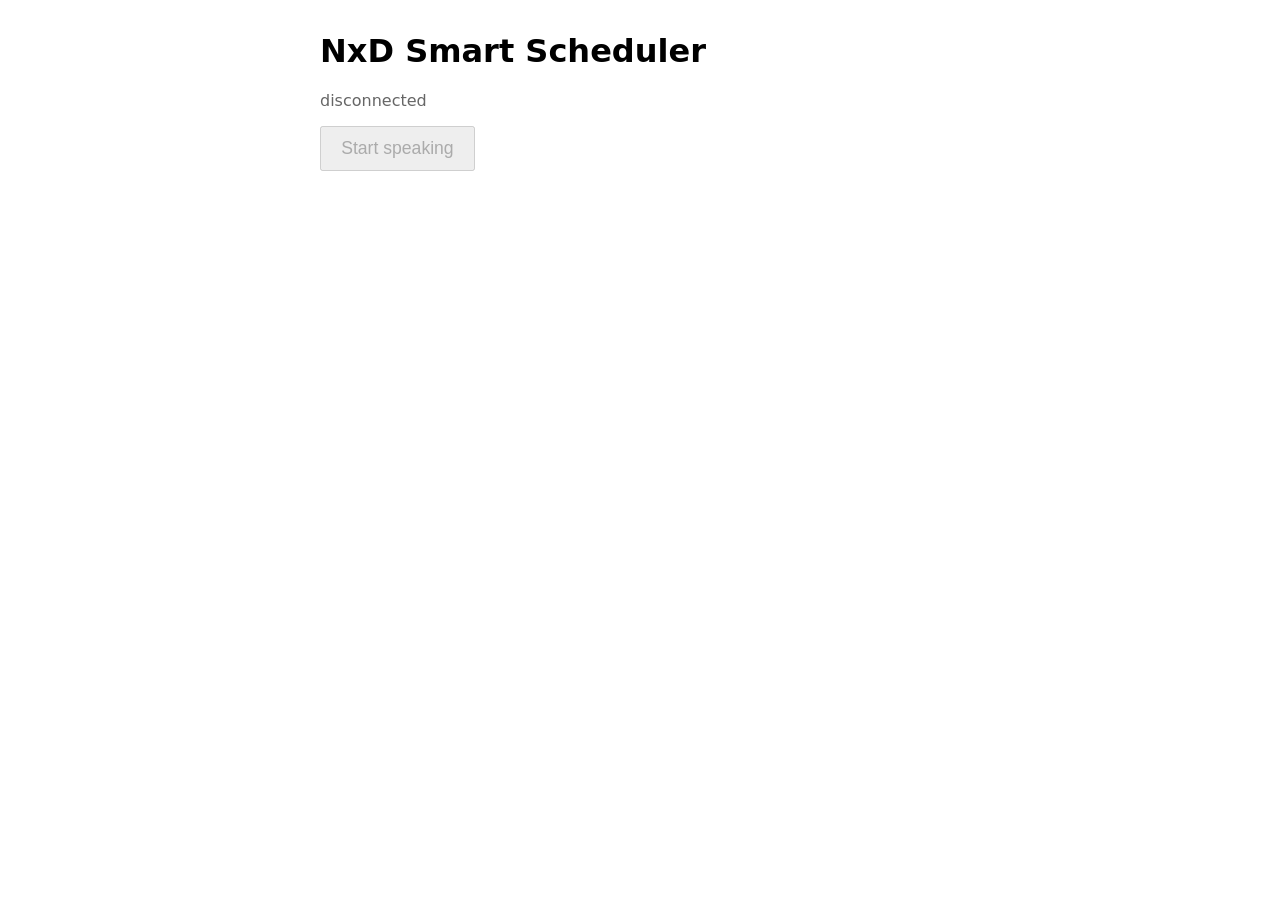
==== static/index.html @ b18eb416 "Phase 6: websocket server + minimal browser frontend - app/main.py: FastAPI app, static mount, /ws r" ====
<!doctype html>
<html lang="en">
<head>
  <meta charset="utf-8" />
  <title>NxD Smart Scheduler</title>
  <link rel="stylesheet" href="/static/style.css" />
</head>
<body>
  <h1>NxD Smart Scheduler</h1>
  <p id="status">connecting...</p>
  <button id="micBtn" disabled>Start speaking</button>
  <div id="log"></div>
  <script src="/static/app.js"></script>
</body>
</html>
---- static/style.css ----
body {
  font-family: system-ui, sans-serif;
  max-width: 640px;
  margin: 2rem auto;
  padding: 0 1rem;
}

#micBtn {
  font-size: 1.1rem;
  padding: 0.6rem 1.2rem;
  cursor: pointer;
}

#micBtn.listening {
  background: #d33;
  color: white;
}

#status {
  color: #666;
}

#log {
  margin-top: 1.5rem;
  display: flex;
  flex-direction: column;
  gap: 0.5rem;
}

.log-entry {
  padding: 0.5rem 0.75rem;
  border-radius: 0.5rem;
  max-width: 85%;
}

.log-entry.user {
  align-self: flex-end;
  background: #dbe9ff;
}

.log-entry.bot {
  align-self: flex-start;
  background: #eee;
}

.log-entry.error {
  align-self: flex-start;
  background: #fdd;
  color: #900;
}
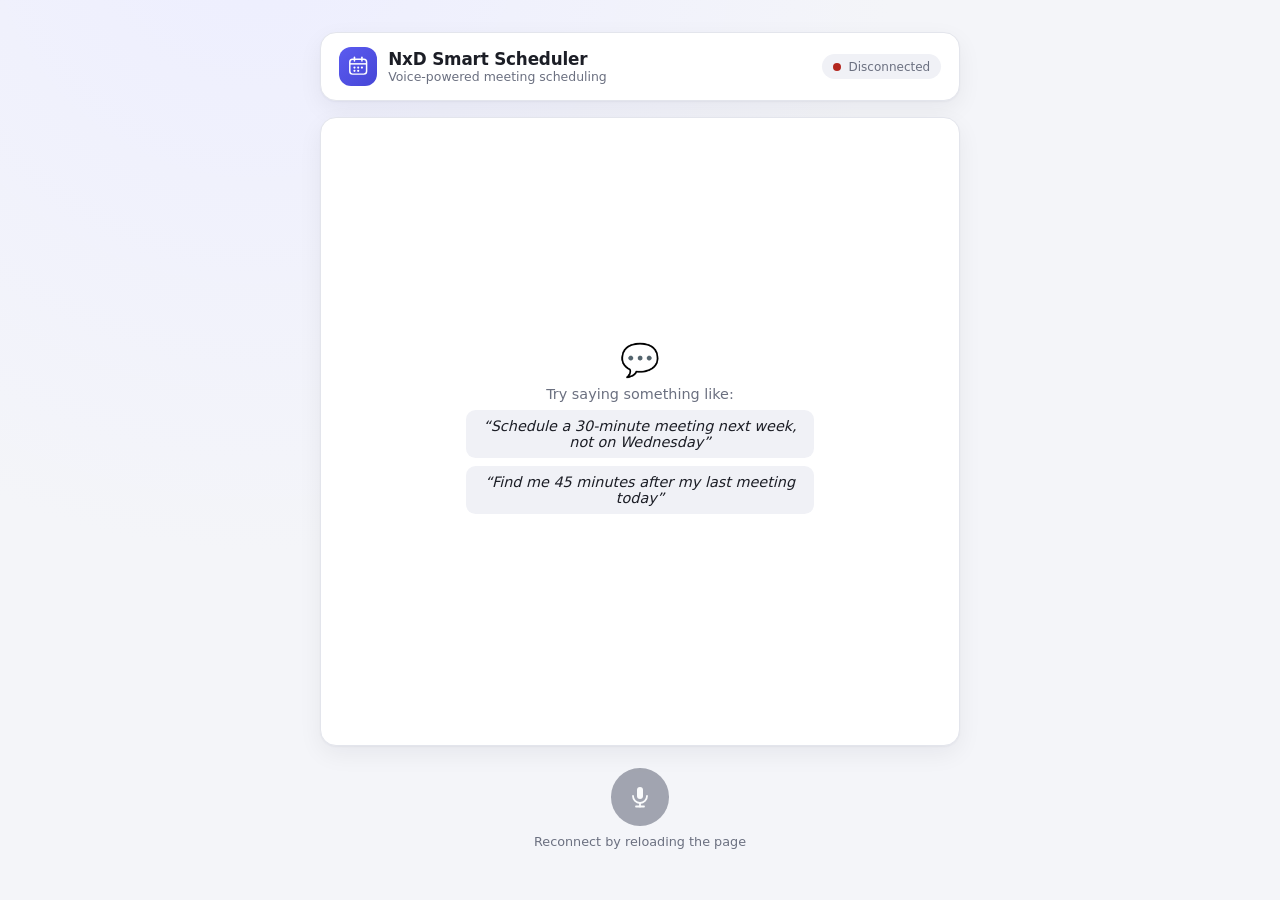
==== commit aa768081: "Redesign frontend: modern chat UI instead of bare unstyled page Header with connection-status pill, " ====
--- a/static/index.html
+++ b/static/index.html
@@ -2,14 +2,62 @@
 <html lang="en">
 <head>
   <meta charset="utf-8" />
+  <meta name="viewport" content="width=device-width, initial-scale=1" />
   <title>NxD Smart Scheduler</title>
   <link rel="stylesheet" href="/static/style.css" />
 </head>
 <body>
-  <h1>NxD Smart Scheduler</h1>
-  <p id="status">connecting...</p>
-  <button id="micBtn" disabled>Start speaking</button>
-  <div id="log"></div>
+  <div class="app">
+    <header class="app-header">
+      <div class="brand">
+        <div class="brand-icon">
+          <svg viewBox="0 0 24 24" fill="none" xmlns="http://www.w3.org/2000/svg">
+            <rect x="3" y="4.5" width="18" height="16" rx="3" stroke="currentColor" stroke-width="1.6"/>
+            <path d="M3 9.5H21" stroke="currentColor" stroke-width="1.6"/>
+            <path d="M8 2.5V6.5" stroke="currentColor" stroke-width="1.6" stroke-linecap="round"/>
+            <path d="M16 2.5V6.5" stroke="currentColor" stroke-width="1.6" stroke-linecap="round"/>
+            <circle cx="8" cy="13.5" r="1.15" fill="currentColor"/>
+            <circle cx="12" cy="13.5" r="1.15" fill="currentColor"/>
+            <circle cx="16" cy="13.5" r="1.15" fill="currentColor"/>
+            <circle cx="8" cy="17" r="1.15" fill="currentColor"/>
+            <circle cx="12" cy="17" r="1.15" fill="currentColor"/>
+          </svg>
+        </div>
+        <div>
+          <h1>NxD Smart Scheduler</h1>
+          <p class="subtitle">Voice-powered meeting scheduling</p>
+        </div>
+      </div>
+      <div class="status-pill" id="statusPill" data-state="connecting">
+        <span class="status-dot"></span>
+        <span id="status">Connecting&hellip;</span>
+      </div>
+    </header>
+
+    <main class="chat-panel">
+      <div class="log" id="log">
+        <div class="empty-state" id="emptyState">
+          <div class="empty-icon">💬</div>
+          <p>Try saying something like:</p>
+          <p class="example">&ldquo;Schedule a 30-minute meeting next week, not on Wednesday&rdquo;</p>
+          <p class="example">&ldquo;Find me 45 minutes after my last meeting today&rdquo;</p>
+        </div>
+      </div>
+    </main>
+
+    <footer class="controls">
+      <button id="micBtn" class="mic-btn" disabled aria-label="Start speaking">
+        <svg class="mic-icon" viewBox="0 0 24 24" fill="none" xmlns="http://www.w3.org/2000/svg">
+          <rect x="9" y="2" width="6" height="12" rx="3" fill="currentColor"/>
+          <path d="M5 11a7 7 0 0 0 14 0" stroke="currentColor" stroke-width="1.8" stroke-linecap="round"/>
+          <path d="M12 18v3.5" stroke="currentColor" stroke-width="1.8" stroke-linecap="round"/>
+          <path d="M8 21.5h8" stroke="currentColor" stroke-width="1.8" stroke-linecap="round"/>
+        </svg>
+        <span class="mic-ring"></span>
+      </button>
+      <p class="mic-hint" id="micHint">Waiting for connection&hellip;</p>
+    </footer>
+  </div>
   <script src="/static/app.js"></script>
 </body>
 </html>
--- a/static/style.css
+++ b/static/style.css
@@ -1,50 +1,339 @@
+:root {
+  --bg: #f4f5f9;
+  --surface: #ffffff;
+  --surface-alt: #f0f1f6;
+  --border: #e3e5ec;
+  --text: #1c1e26;
+  --text-muted: #6b7080;
+  --brand: #5b5bf0;
+  --brand-dark: #4646d6;
+  --brand-soft: #edeeff;
+  --user-bubble: #5b5bf0;
+  --user-bubble-text: #ffffff;
+  --bot-bubble: #f0f1f6;
+  --bot-bubble-text: #1c1e26;
+  --error-bg: #fdeded;
+  --error-text: #b3261e;
+  --success: #2fae66;
+  --shadow: 0 1px 2px rgba(20, 20, 40, 0.04), 0 8px 24px rgba(20, 20, 40, 0.06);
+}
+
+@media (prefers-color-scheme: dark) {
+  :root {
+    --bg: #14151c;
+    --surface: #1b1c26;
+    --surface-alt: #22232f;
+    --border: #2c2e3c;
+    --text: #eceef5;
+    --text-muted: #8c90a3;
+    --brand: #7b7bf5;
+    --brand-dark: #6a6af0;
+    --brand-soft: #2a2a45;
+    --user-bubble: #6a6af0;
+    --user-bubble-text: #ffffff;
+    --bot-bubble: #262838;
+    --bot-bubble-text: #eceef5;
+    --error-bg: #3a1f1e;
+    --error-text: #ff8a80;
+    --success: #4cc987;
+    --shadow: 0 1px 2px rgba(0, 0, 0, 0.2), 0 8px 24px rgba(0, 0, 0, 0.35);
+  }
+}
+
+* {
+  box-sizing: border-box;
+}
+
 body {
-  font-family: system-ui, sans-serif;
+  margin: 0;
+  font-family: "Segoe UI", system-ui, -apple-system, sans-serif;
+  background: radial-gradient(circle at 20% -10%, var(--brand-soft), transparent 45%), var(--bg);
+  color: var(--text);
+  min-height: 100vh;
+  display: flex;
+  justify-content: center;
+  padding: 2rem 1rem;
+}
+
+.app {
+  width: 100%;
   max-width: 640px;
-  margin: 2rem auto;
-  padding: 0 1rem;
-}
-
-#micBtn {
-  font-size: 1.1rem;
-  padding: 0.6rem 1.2rem;
-  cursor: pointer;
-}
-
-#micBtn.listening {
-  background: #d33;
-  color: white;
-}
-
-#status {
-  color: #666;
-}
-
-#log {
-  margin-top: 1.5rem;
   display: flex;
   flex-direction: column;
-  gap: 0.5rem;
+  gap: 1rem;
+  height: calc(100vh - 4rem);
+  max-height: 820px;
+}
+
+/* Header */
+.app-header {
+  display: flex;
+  align-items: center;
+  justify-content: space-between;
+  gap: 0.75rem;
+  background: var(--surface);
+  border: 1px solid var(--border);
+  border-radius: 1rem;
+  padding: 0.9rem 1.1rem;
+  box-shadow: var(--shadow);
+}
+
+.brand {
+  display: flex;
+  align-items: center;
+  gap: 0.7rem;
+  min-width: 0;
+}
+
+.brand-icon {
+  flex-shrink: 0;
+  width: 2.4rem;
+  height: 2.4rem;
+  border-radius: 0.75rem;
+  background: linear-gradient(135deg, var(--brand), var(--brand-dark));
+  color: #fff;
+  display: flex;
+  align-items: center;
+  justify-content: center;
+}
+
+.brand-icon svg {
+  width: 1.4rem;
+  height: 1.4rem;
+}
+
+.brand h1 {
+  font-size: 1.05rem;
+  margin: 0;
+  font-weight: 700;
+  letter-spacing: -0.01em;
+  white-space: nowrap;
+}
+
+.subtitle {
+  margin: 0;
+  font-size: 0.78rem;
+  color: var(--text-muted);
+  white-space: nowrap;
+}
+
+.status-pill {
+  flex-shrink: 0;
+  display: flex;
+  align-items: center;
+  gap: 0.45rem;
+  padding: 0.35rem 0.7rem;
+  border-radius: 999px;
+  background: var(--surface-alt);
+  font-size: 0.75rem;
+  color: var(--text-muted);
+  white-space: nowrap;
+}
+
+.status-dot {
+  width: 0.5rem;
+  height: 0.5rem;
+  border-radius: 50%;
+  background: var(--text-muted);
+}
+
+.status-pill[data-state="connected"] .status-dot {
+  background: var(--success);
+  box-shadow: 0 0 0 3px color-mix(in srgb, var(--success) 25%, transparent);
+}
+
+.status-pill[data-state="connecting"] .status-dot {
+  background: #e0a800;
+  animation: pulse-dot 1.1s ease-in-out infinite;
+}
+
+.status-pill[data-state="error"] .status-dot,
+.status-pill[data-state="disconnected"] .status-dot {
+  background: var(--error-text);
+}
+
+@keyframes pulse-dot {
+  0%, 100% { opacity: 1; }
+  50% { opacity: 0.35; }
+}
+
+/* Chat panel */
+.chat-panel {
+  flex: 1;
+  min-height: 0;
+  background: var(--surface);
+  border: 1px solid var(--border);
+  border-radius: 1rem;
+  box-shadow: var(--shadow);
+  display: flex;
+  flex-direction: column;
+  overflow: hidden;
+}
+
+.log {
+  flex: 1;
+  overflow-y: auto;
+  padding: 1.25rem;
+  display: flex;
+  flex-direction: column;
+  gap: 0.6rem;
+}
+
+.log::-webkit-scrollbar {
+  width: 8px;
+}
+
+.log::-webkit-scrollbar-thumb {
+  background: var(--border);
+  border-radius: 999px;
+}
+
+.empty-state {
+  margin: auto;
+  text-align: center;
+  color: var(--text-muted);
+  max-width: 380px;
+  padding: 1rem;
+}
+
+.empty-icon {
+  font-size: 2rem;
+  margin-bottom: 0.4rem;
+}
+
+.empty-state p {
+  margin: 0.3rem 0;
+  font-size: 0.9rem;
+}
+
+.empty-state .example {
+  font-style: italic;
+  color: var(--text);
+  background: var(--surface-alt);
+  border-radius: 0.6rem;
+  padding: 0.5rem 0.75rem;
+  margin: 0.5rem 0;
 }
 
 .log-entry {
-  padding: 0.5rem 0.75rem;
-  border-radius: 0.5rem;
-  max-width: 85%;
+  max-width: 78%;
+  padding: 0.55rem 0.85rem;
+  border-radius: 1rem;
+  font-size: 0.92rem;
+  line-height: 1.4;
+  animation: rise-in 0.2s ease-out;
+  word-wrap: break-word;
+}
+
+@keyframes rise-in {
+  from { opacity: 0; transform: translateY(6px); }
+  to { opacity: 1; transform: translateY(0); }
 }
 
 .log-entry.user {
   align-self: flex-end;
-  background: #dbe9ff;
+  background: var(--user-bubble);
+  color: var(--user-bubble-text);
+  border-bottom-right-radius: 0.3rem;
 }
 
 .log-entry.bot {
   align-self: flex-start;
-  background: #eee;
+  background: var(--bot-bubble);
+  color: var(--bot-bubble-text);
+  border-bottom-left-radius: 0.3rem;
 }
 
 .log-entry.error {
   align-self: flex-start;
-  background: #fdd;
-  color: #900;
-}
+  background: var(--error-bg);
+  color: var(--error-text);
+  border-bottom-left-radius: 0.3rem;
+}
+
+/* Controls */
+.controls {
+  display: flex;
+  flex-direction: column;
+  align-items: center;
+  gap: 0.5rem;
+  padding: 0.4rem 0 0.2rem;
+}
+
+.mic-btn {
+  position: relative;
+  width: 3.6rem;
+  height: 3.6rem;
+  border-radius: 50%;
+  border: none;
+  background: linear-gradient(135deg, var(--brand), var(--brand-dark));
+  color: #fff;
+  display: flex;
+  align-items: center;
+  justify-content: center;
+  cursor: pointer;
+  box-shadow: 0 6px 18px color-mix(in srgb, var(--brand) 45%, transparent);
+  transition: transform 0.15s ease, box-shadow 0.15s ease;
+}
+
+.mic-btn:hover:not(:disabled) {
+  transform: translateY(-1px);
+}
+
+.mic-btn:active:not(:disabled) {
+  transform: translateY(0);
+}
+
+.mic-btn:disabled {
+  background: var(--text-muted);
+  box-shadow: none;
+  cursor: not-allowed;
+  opacity: 0.6;
+}
+
+.mic-icon {
+  width: 1.5rem;
+  height: 1.5rem;
+  z-index: 1;
+}
+
+.mic-ring {
+  position: absolute;
+  inset: -6px;
+  border-radius: 50%;
+  border: 2px solid var(--brand);
+  opacity: 0;
+}
+
+.mic-btn.listening {
+  background: linear-gradient(135deg, #e14b4b, #c73434);
+  box-shadow: 0 6px 18px rgba(225, 75, 75, 0.45);
+}
+
+.mic-btn.listening .mic-ring {
+  border-color: #e14b4b;
+  animation: mic-pulse 1.4s ease-out infinite;
+}
+
+@keyframes mic-pulse {
+  0% { transform: scale(0.9); opacity: 0.6; }
+  100% { transform: scale(1.5); opacity: 0; }
+}
+
+.mic-hint {
+  margin: 0;
+  font-size: 0.8rem;
+  color: var(--text-muted);
+}
+
+@media (max-width: 480px) {
+  body {
+    padding: 1rem 0.5rem;
+  }
+  .app {
+    height: calc(100vh - 2rem);
+  }
+  .subtitle {
+    display: none;
+  }
+}
